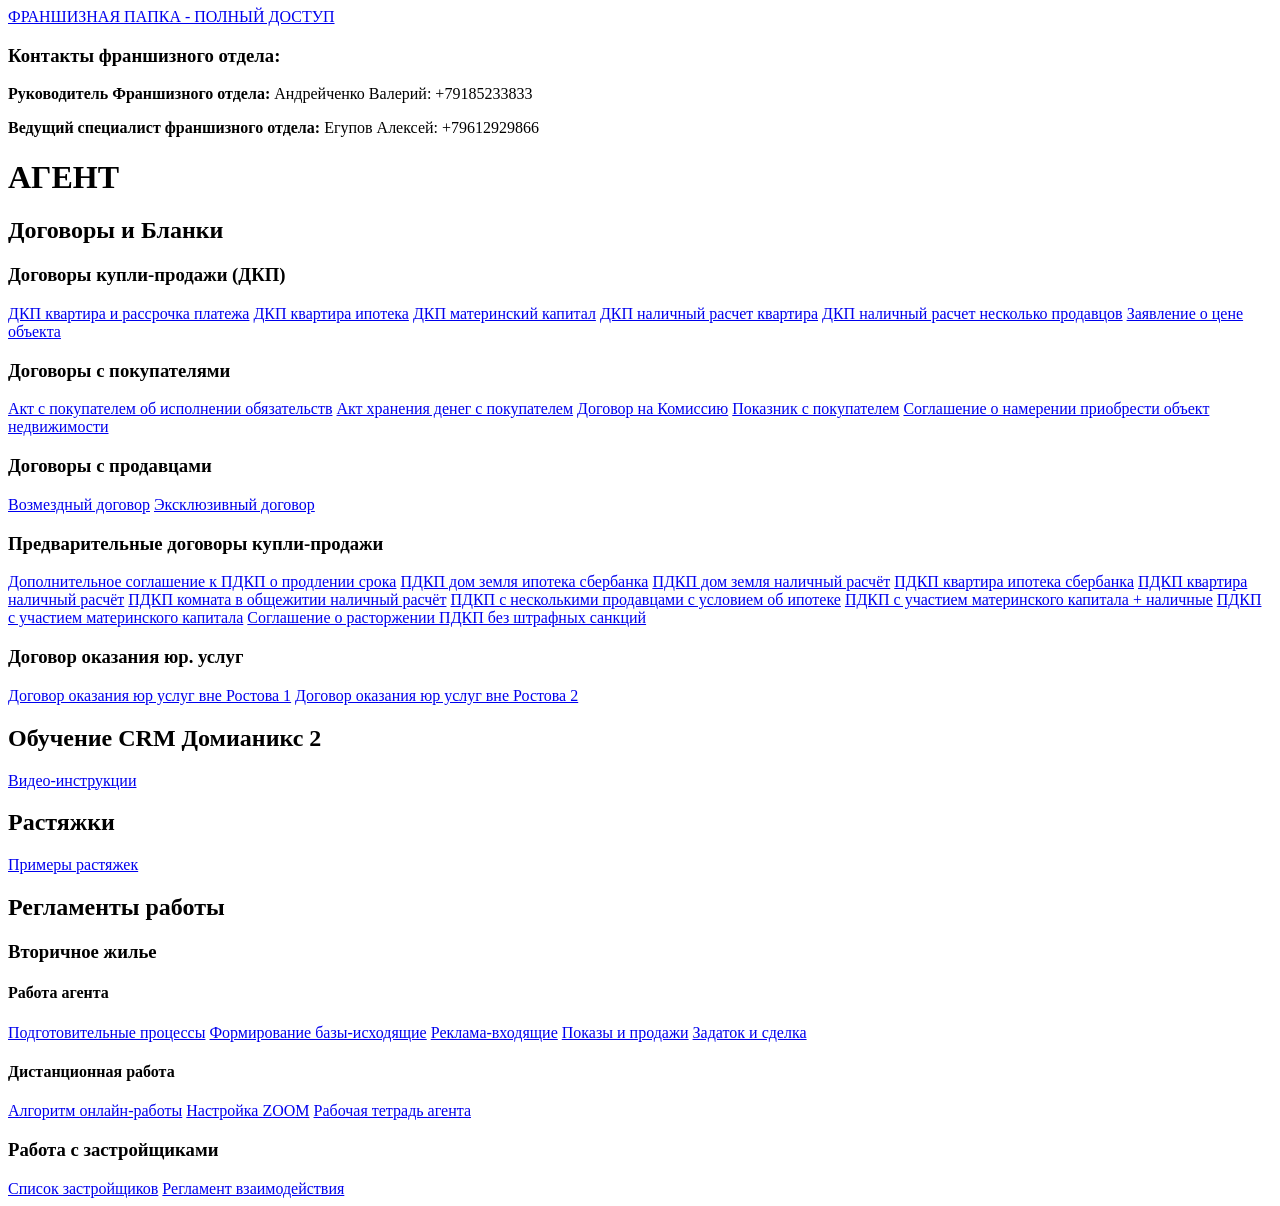
==== agents.html @ 1766d5ff "Add files via upload" ====
<!DOCTYPE html>
<html lang="ru">
<head>
    <meta charset="UTF-8">
    <meta name="viewport" content="width=device-width, initial-scale=1.0">
    <title>Агент | Домиан</title>
    <!-- Подключение Open Sans из Google Fonts -->
    <link href="https://fonts.googleapis.com/css2?family=Open+Sans:wght@300;400;500;600;700&display=swap" rel="stylesheet">
    <!-- Font Awesome для иконок -->
    <link rel="stylesheet" href="https://cdnjs.cloudflare.com/ajax/libs/font-awesome/6.4.0/css/all.min.css">
    <!-- Общие стили -->
    <link rel="stylesheet" href="styles.css">
</head>
<body>
    <!-- Контейнер для динамической загрузки шапки -->
    <div id="header-container"></div>

    <!-- Основной контент -->
    <main class="main-content">
        <div class="container">
            <!-- Баннер-ссылка -->
            <a href="franchise-folder.html" class="banner-link">
                ФРАНШИЗНАЯ ПАПКА - ПОЛНЫЙ ДОСТУП
            </a>
            
            <!-- Контакты франшизного отдела -->
            <div class="franchise-contacts">
                <h3>Контакты франшизного отдела:</h3>
                <p><strong>Руководитель Франшизного отдела:</strong> Андрейченко Валерий: +79185233833</p>
                <p><strong>Ведущий специалист франшизного отдела:</strong> Егупов Алексей: +79612929866</p>
            </div>

            <!-- Контент бизнес-процессов -->
            <div class="business-processes">
                <div class="page-container">
                    <header>
                        <h1>АГЕНТ</h1>
                    </header>
                    
                    <!-- 1 уровень: Договоры и Бланки -->
                    <div class="section">
                        <h2>Договоры и Бланки</h2>
                        
                        <div class="nested-section">
                            <h3>Договоры купли-продажи (ДКП)</h3>
                            <a href="https://disk.yandex.ru/d/TOHw0J-ac6ARMg/%D0%90%D0%B3%D0%B5%D0%BD%D1%82/%D0%94%D0%BE%D0%B3%D0%BE%D0%B2%D0%BE%D1%80%D1%8B%20%D0%B1%D0%BB%D0%B0%D0%BD%D0%BA%D0%B8/%D0%94%D0%BE%D0%B3%D0%BE%D0%B2%D0%BE%D1%80%D1%8B%20%D0%BA%D1%83%D0%BF%D0%BB%D0%B8%20%D0%BF%D1%80%D0%BE%D0%B4%D0%B0%D0%B6%D0%B8%20%D0%94%D0%9A%D0%9F" class="document-link">ДКП квартира и рассрочка платежа</a>
                            <a href="https://disk.yandex.ru/d/TOHw0J-ac6ARMg/%D0%90%D0%B3%D0%B5%D0%BD%D1%82/%D0%94%D0%BE%D0%B3%D0%BE%D0%B2%D0%BE%D1%80%D1%8B%20%D0%B1%D0%BB%D0%B0%D0%BD%D0%BA%D0%B8/%D0%94%D0%BE%D0%B3%D0%BE%D0%B2%D0%BE%D1%80%D1%8B%20%D0%BA%D1%83%D0%BF%D0%BB%D0%B8%20%D0%BF%D1%80%D0%BE%D0%B4%D0%B0%D0%B6%D0%B8%20%D0%94%D0%9A%D0%9F" class="document-link">ДКП квартира ипотека</a>
                            <a href="https://disk.yandex.ru/d/TOHw0J-ac6ARMg/%D0%90%D0%B3%D0%B5%D0%BD%D1%82/%D0%94%D0%BE%D0%B3%D0%BE%D0%B2%D0%BE%D1%80%D1%8B%20%D0%B1%D0%BB%D0%B0%D0%BD%D0%BA%D0%B8/%D0%94%D0%BE%D0%B3%D0%BE%D0%B2%D0%BE%D1%80%D1%8B%20%D0%BA%D1%83%D0%BF%D0%BB%D0%B8%20%D0%BF%D1%80%D0%BE%D0%B4%D0%B0%D0%B6%D0%B8%20%D0%94%D0%9A%D0%9F" class="document-link">ДКП материнский капитал</a>
                            <a href="https://disk.yandex.ru/d/TOHw0J-ac6ARMg/%D0%90%D0%B3%D0%B5%D0%BD%D1%82/%D0%94%D0%BE%D0%B3%D0%BE%D0%B2%D0%BE%D1%80%D1%8B%20%D0%B1%D0%BB%D0%B0%D0%BD%D0%BA%D0%B8/%D0%94%D0%BE%D0%B3%D0%BE%D0%B2%D0%BE%D1%80%D1%8B%20%D0%BA%D1%83%D0%BF%D0%BB%D0%B8%20%D0%BF%D1%80%D0%BE%D0%B4%D0%B0%D0%B6%D0%B8%20%D0%94%D0%9A%D0%9F" class="document-link">ДКП наличный расчет квартира</a>
                            <a href="https://disk.yandex.ru/d/TOHw0J-ac6ARMg/%D0%90%D0%B3%D0%B5%D0%BD%D1%82/%D0%94%D0%BE%D0%B3%D0%BE%D0%B2%D0%BE%D1%80%D1%8B%20%D0%B1%D0%BB%D0%B0%D0%BD%D0%BA%D0%B8/%D0%94%D0%BE%D0%B3%D0%BE%D0%B2%D0%BE%D1%80%D1%8B%20%D0%BA%D1%83%D0%BF%D0%BB%D0%B8%20%D0%BF%D1%80%D0%BE%D0%B4%D0%B0%D0%B6%D0%B8%20%D0%94%D0%9A%D0%9F" class="document-link">ДКП наличный расчет несколько продавцов</a>
                            <a href="https://disk.yandex.ru/d/TOHw0J-ac6ARMg/%D0%90%D0%B3%D0%B5%D0%BD%D1%82/%D0%94%D0%BE%D0%B3%D0%BE%D0%B2%D0%BE%D1%80%D1%8B%20%D0%B1%D0%BB%D0%B0%D0%BD%D0%BA%D0%B8/%D0%94%D0%BE%D0%B3%D0%BE%D0%B2%D0%BE%D1%80%D1%8B%20%D0%BA%D1%83%D0%BF%D0%BB%D0%B8%20%D0%BF%D1%80%D0%BE%D0%B4%D0%B0%D0%B6%D0%B8%20%D0%94%D0%9A%D0%9F" class="document-link">Заявление о цене объекта</a>
                        </div>

                        <!-- ДОГОВОРЫ С ПОКУПАТЕЛЯМИ -->
                        <div class="nested-section">
                            <h3>Договоры с покупателями</h3>
                            <a href="https://disk.yandex.ru/d/TOHw0J-ac6ARMg/%D0%90%D0%B3%D0%B5%D0%BD%D1%82/%D0%94%D0%BE%D0%B3%D0%BE%D0%B2%D0%BE%D1%80%D1%8B%20%D0%B1%D0%BB%D0%B0%D0%BD%D0%BA%D0%B8/%D0%94%D0%BE%D0%B3%D0%BE%D0%B2%D0%BE%D1%80%D1%8B%20%D1%81%20%D0%9F%D0%BE%D0%BA%D1%83%D0%BF%D0%B0%D1%82%D0%B5%D0%BB%D1%8F%D0%BC%D0%B8" class="document-link">Акт с покупателем об исполнении обязательств</a>
                            <a href="https://disk.yandex.ru/d/TOHw0J-ac6ARMg/%D0%90%D0%B3%D0%B5%D0%BD%D1%82/%D0%94%D0%BE%D0%B3%D0%BE%D0%B2%D0%BE%D1%80%D1%8B%20%D0%B1%D0%BB%D0%B0%D0%BD%D0%BA%D0%B8/%D0%94%D0%BE%D0%B3%D0%BE%D0%B2%D0%BE%D1%80%D1%8B%20%D1%81%20%D0%9F%D0%BE%D0%BA%D1%83%D0%BF%D0%B0%D1%82%D0%B5%D0%BB%D1%8F%D0%BC%D0%B8" class="document-link">Акт хранения денег с покупателем</a>
                            <a href="https://disk.yandex.ru/d/TOHw0J-ac6ARMg/%D0%90%D0%B3%D0%B5%D0%BD%D1%82/%D0%94%D0%BE%D0%B3%D0%BE%D0%B2%D0%BE%D1%80%D1%8B%20%D0%B1%D0%BB%D0%B0%D0%BD%D0%BA%D0%B8/%D0%94%D0%BE%D0%B3%D0%BE%D0%B2%D0%BE%D1%80%D1%8B%20%D1%81%20%D0%9F%D0%BE%D0%BA%D1%83%D0%BF%D0%B0%D1%82%D0%B5%D0%BB%D1%8F%D0%BC%D0%B8" class="document-link">Договор на Комиссию</a>
                            <a href="https://disk.yandex.ru/d/TOHw0J-ac6ARMg/%D0%90%D0%B3%D0%B5%D0%BD%D1%82/%D0%94%D0%BE%D0%B3%D0%BE%D0%B2%D0%BE%D1%80%D1%8B%20%D0%B1%D0%BB%D0%B0%D0%BD%D0%BA%D0%B8/%D0%94%D0%BE%D0%B3%D0%BE%D0%B2%D0%BE%D1%80%D1%8B%20%D1%81%20%D0%9F%D0%BE%D0%BA%D1%83%D0%BF%D0%B0%D1%82%D0%B5%D0%BB%D1%8F%D0%BC%D0%B8" class="document-link">Показник с покупателем</a>
                            <a href="https://disk.yandex.ru/d/TOHw0J-ac6ARMg/%D0%90%D0%B3%D0%B5%D0%BD%D1%82/%D0%94%D0%BE%D0%B3%D0%BE%D0%B2%D0%BE%D1%80%D1%8B%20%D0%B1%D0%BB%D0%B0%D0%BD%D0%BA%D0%B8/%D0%94%D0%BE%D0%B3%D0%BE%D0%B2%D0%BE%D1%80%D1%8B%20%D1%81%20%D0%9F%D0%BE%D0%BA%D1%83%D0%BF%D0%B0%D1%82%D0%B5%D0%BB%D1%8F%D0%BC%D0%B8" class="document-link">Соглашение о намерении приобрести объект недвижимости</a>
                        </div>

                        <!-- ДОГОВОРЫ С ПРОДАВЦАМИ -->
                        <div class="nested-section">
                            <h3>Договоры с продавцами</h3>
                            <a href="https://disk.yandex.ru/d/TOHw0J-ac6ARMg/%D0%90%D0%B3%D0%B5%D0%BD%D1%82/%D0%94%D0%BE%D0%B3%D0%BE%D0%B2%D0%BE%D1%80%D1%8B%20%D0%B1%D0%BB%D0%B0%D0%BD%D0%BA%D0%B8/%D0%94%D0%BE%D0%B3%D0%BE%D0%B2%D0%BE%D1%80%D1%8B%20%D1%81%20%D0%9F%D1%80%D0%BE%D0%B4%D0%B0%D0%B2%D1%86%D0%B0%D0%BC%D0%B8" class="document-link">Возмездный договор</a>
                            <a href="https://disk.yandex.ru/d/TOHw0J-ac6ARMg/%D0%90%D0%B3%D0%B5%D0%BD%D1%82/%D0%94%D0%BE%D0%B3%D0%BE%D0%B2%D0%BE%D1%80%D1%8B%20%D0%B1%D0%BB%D0%B0%D0%BD%D0%BA%D0%B8/%D0%94%D0%BE%D0%B3%D0%BE%D0%B2%D0%BE%D1%80%D1%8B%20%D1%81%20%D0%9F%D1%80%D0%BE%D0%B4%D0%B0%D0%B2%D1%86%D0%B0%D0%BC%D0%B8" class="document-link">Эксклюзивный договор</a>
                        </div>

                        <!-- ПРЕДВАРИТЕЛЬНЫЕ ДОГОВОРЫ -->
                        <div class="nested-section">
                            <h3>Предварительные договоры купли-продажи</h3>
                            <a href="https://disk.yandex.ru/d/TOHw0J-ac6ARMg/%D0%90%D0%B3%D0%B5%D0%BD%D1%82/%D0%94%D0%BE%D0%B3%D0%BE%D0%B2%D0%BE%D1%80%D1%8B%20%D0%B1%D0%BB%D0%B0%D0%BD%D0%BA%D0%B8/%D0%9F%D1%80%D0%B5%D0%B4%D0%B2%D0%B0%D1%80%D0%B8%D1%82%D0%B5%D0%BB%D1%8C%D0%BD%D1%8B%D0%B5%20%D0%B4%D0%BE%D0%B3%D0%BE%D0%B2%D0%BE%D1%80%D1%8B%20%D0%BA%D1%83%D0%BF%D0%BB%D0%B8%20%D0%BF%D1%80%D0%BE%D0%B4%D0%B0%D0%B6%D0%B8" class="document-link">Дополнительное соглашение к ПДКП о продлении срока</a>
                            <a href="https://disk.yandex.ru/d/TOHw0J-ac6ARMg/%D0%90%D0%B3%D0%B5%D0%BD%D1%82/%D0%94%D0%BE%D0%B3%D0%BE%D0%B2%D0%BE%D1%80%D1%8B%20%D0%B1%D0%BB%D0%B0%D0%BD%D0%BA%D0%B8/%D0%9F%D1%80%D0%B5%D0%B4%D0%B2%D0%B0%D1%80%D0%B8%D1%82%D0%B5%D0%BB%D1%8C%D0%BD%D1%8B%D0%B5%20%D0%B4%D0%BE%D0%B3%D0%BE%D0%B2%D0%BE%D1%80%D1%8B%20%D0%BA%D1%83%D0%BF%D0%BB%D0%B8%20%D0%BF%D1%80%D0%BE%D0%B4%D0%B0%D0%B6%D0%B8" class="document-link">ПДКП дом земля ипотека сбербанка</a>
                            <a href="https://disk.yandex.ru/d/TOHw0J-ac6ARMg/%D0%90%D0%B3%D0%B5%D0%BD%D1%82/%D0%94%D0%BE%D0%B3%D0%BE%D0%B2%D0%BE%D1%80%D1%8B%20%D0%B1%D0%BB%D0%B0%D0%BD%D0%BA%D0%B8/%D0%9F%D1%80%D0%B5%D0%B4%D0%B2%D0%B0%D1%80%D0%B8%D1%82%D0%B5%D0%BB%D1%8C%D0%BD%D1%8B%D0%B5%20%D0%B4%D0%BE%D0%B3%D0%BE%D0%B2%D0%BE%D1%80%D1%8B%20%D0%BA%D1%83%D0%BF%D0%BB%D0%B8%20%D0%BF%D1%80%D0%BE%D0%B4%D0%B0%D0%B6%D0%B8" class="document-link">ПДКП дом земля наличный расчёт</a>
                            <a href="https://disk.yandex.ru/d/TOHw0J-ac6ARMg/%D0%90%D0%B3%D0%B5%D0%BD%D1%82/%D0%94%D0%BE%D0%B3%D0%BE%D0%B2%D0%BE%D1%80%D1%8B%20%D0%B1%D0%BB%D0%B0%D0%BD%D0%BA%D0%B8/%D0%9F%D1%80%D0%B5%D0%B4%D0%B2%D0%B0%D1%80%D0%B8%D1%82%D0%B5%D0%BB%D1%8C%D0%BD%D1%8B%D0%B5%20%D0%B4%D0%BE%D0%B3%D0%BE%D0%B2%D0%BE%D1%80%D1%8B%20%D0%BA%D1%83%D0%BF%D0%BB%D0%B8%20%D0%BF%D1%80%D0%BE%D0%B4%D0%B0%D0%B6%D0%B8" class="document-link">ПДКП квартира ипотека сбербанка</a>
                            <a href="https://disk.yandex.ru/d/TOHw0J-ac6ARMg/%D0%90%D0%B3%D0%B5%D0%BD%D1%82/%D0%94%D0%BE%D0%B3%D0%BE%D0%B2%D0%BE%D1%80%D1%8B%20%D0%B1%D0%BB%D0%B0%D0%BD%D0%BA%D0%B8/%D0%9F%D1%80%D0%B5%D0%B4%D0%B2%D0%B0%D1%80%D0%B8%D1%82%D0%B5%D0%BB%D1%8C%D0%BD%D1%8B%D0%B5%20%D0%B4%D0%BE%D0%B3%D0%BE%D0%B2%D0%BE%D1%80%D1%8B%20%D0%BA%D1%83%D0%BF%D0%BB%D0%B8%20%D0%BF%D1%80%D0%BE%D0%B4%D0%B0%D0%B6%D0%B8" class="document-link">ПДКП квартира наличный расчёт</a>
                            <a href="https://disk.yandex.ru/d/TOHw0J-ac6ARMg/%D0%90%D0%B3%D0%B5%D0%BD%D1%82/%D0%94%D0%BE%D0%B3%D0%BE%D0%B2%D0%BE%D1%80%D1%8B%20%D0%B1%D0%BB%D0%B0%D0%BD%D0%BA%D0%B8/%D0%9F%D1%80%D0%B5%D0%B4%D0%B2%D0%B0%D1%80%D0%B8%D1%82%D0%B5%D0%BB%D1%8C%D0%BD%D1%8B%D0%B5%20%D0%B4%D0%BE%D0%B3%D0%BE%D0%B2%D0%BE%D1%80%D1%8B%20%D0%BA%D1%83%D0%BF%D0%BB%D0%B8%20%D0%BF%D1%80%D0%BE%D0%B4%D0%B0%D0%B6%D0%B8" class="document-link">ПДКП комната в общежитии наличный расчёт</a>
                            <a href="https://disk.yandex.ru/d/TOHw0J-ac6ARMg/%D0%90%D0%B3%D0%B5%D0%BD%D1%82/%D0%94%D0%BE%D0%B3%D0%BE%D0%B2%D0%BE%D1%80%D1%8B%20%D0%B1%D0%BB%D0%B0%D0%BD%D0%BA%D0%B8/%D0%9F%D1%80%D0%B5%D0%B4%D0%B2%D0%B0%D1%80%D0%B8%D1%82%D0%B5%D0%BB%D1%8C%D0%BD%D1%8B%D0%B5%20%D0%B4%D0%BE%D0%B3%D0%BE%D0%B2%D0%BE%D1%80%D1%8B%20%D0%BA%D1%83%D0%BF%D0%BB%D0%B8%20%D0%BF%D1%80%D0%BE%D0%B4%D0%B0%D0%B6%D0%B8" class="document-link">ПДКП с несколькими продавцами с условием об ипотеке</a>
                            <a href="https://disk.yandex.ru/d/TOHw0J-ac6ARMg/%D0%90%D0%B3%D0%B5%D0%BD%D1%82/%D0%94%D0%BE%D0%B3%D0%BE%D0%B2%D0%BE%D1%80%D1%8B%20%D0%B1%D0%BB%D0%B0%D0%BD%D0%BA%D0%B8/%D0%9F%D1%80%D0%B5%D0%B4%D0%B2%D0%B0%D1%80%D0%B8%D1%82%D0%B5%D0%BB%D1%8C%D0%BD%D1%8B%D0%B5%20%D0%B4%D0%BE%D0%B3%D0%BE%D0%B2%D0%BE%D1%80%D1%8B%20%D0%BA%D1%83%D0%BF%D0%BB%D0%B8%20%D0%BF%D1%80%D0%BE%D0%B4%D0%B0%D0%B6%D0%B8" class="document-link">ПДКП с участием материнского капитала + наличные</a>
                            <a href="https://disk.yandex.ru/d/TOHw0J-ac6ARMg/%D0%90%D0%B3%D0%B5%D0%BD%D1%82/%D0%94%D0%BE%D0%B3%D0%BE%D0%B2%D0%BE%D1%80%D1%8B%20%D0%B1%D0%BB%D0%B0%D0%BD%D0%BA%D0%B8/%D0%9F%D1%80%D0%B5%D0%B4%D0%B2%D0%B0%D1%80%D0%B8%D1%82%D0%B5%D0%BB%D1%8C%D0%BD%D1%8B%D0%B5%20%D0%B4%D0%BE%D0%B3%D0%BE%D0%B2%D0%BE%D1%80%D1%8B%20%D0%BA%D1%83%D0%BF%D0%BB%D0%B8%20%D0%BF%D1%80%D0%BE%D0%B4%D0%B0%D0%B6%D0%B8" class="document-link">ПДКП с участием материнского капитала</a>
                            <a href="https://disk.yandex.ru/d/TOHw0J-ac6ARMg/%D0%90%D0%B3%D0%B5%D0%BD%D1%82/%D0%94%D0%BE%D0%B3%D0%BE%D0%B2%D0%BE%D1%80%D1%8B%20%D0%B1%D0%BB%D0%B0%D0%BD%D0%BA%D0%B8/%D0%9F%D1%80%D0%B5%D0%B4%D0%B2%D0%B0%D1%80%D0%B8%D1%82%D0%B5%D0%BB%D1%8C%D0%BD%D1%8B%D0%B5%20%D0%B4%D0%BE%D0%B3%D0%BE%D0%B2%D0%BE%D1%80%D1%8B%20%D0%BA%D1%83%D0%BF%D0%BB%D0%B8%20%D0%BF%D1%80%D0%BE%D0%B4%D0%B0%D0%B6%D0%B8" class="document-link">Соглашение о расторжении ПДКП без штрафных санкций</a>
                        </div>

                        <div class="nested-section">
                            <h3>Договор оказания юр. услуг</h3>
                            <a href="https://disk.yandex.ru/d/TOHw0J-ac6ARMg/%D0%90%D0%B3%D0%B5%D0%BD%D1%82/%D0%94%D0%BE%D0%B3%D0%BE%D0%B2%D0%BE%D1%80%D1%8B%20%D0%B1%D0%BB%D0%B0%D0%BD%D0%BA%D0%B8" class="document-link">Договор оказания юр услуг вне Ростова 1</a>
                            <a href="https://disk.yandex.ru/d/TOHw0J-ac6ARMg/%D0%90%D0%B3%D0%B5%D0%BD%D1%82/%D0%94%D0%BE%D0%B3%D0%BE%D0%B2%D0%BE%D1%80%D1%8B%20%D0%B1%D0%BB%D0%B0%D0%BD%D0%BA%D0%B8" class="document-link">Договор оказания юр услуг вне Ростова 2</a>
                        </div>
                    </div>

                    <!-- 2 уровень: Обучающие материалы -->
                    <div class="section">
                        <h2>Обучение CRM Домианикс 2</h2>
                        <a href="https://disk.yandex.ru/d/TOHw0J-ac6ARMg/%D0%90%D0%B3%D0%B5%D0%BD%D1%82/%D0%9E%D0%B1%D1%83%D1%87%D0%B0%D1%8E%D1%89%D0%B8%D0%B5%20%D0%BC%D0%B0%D1%82%D0%B5%D1%80%D0%B8%D0%B0%D0%BB%D1%8B%20%D0%BF%D0%BE%20%D1%80%D0%B0%D0%B1%D0%BE%D1%82%D0%B5%20%D1%81%20CRM%20%D0%94%D0%BE%D0%BC%D0%B8%D0%B0%D0%BD%D0%B8%D0%BA%D1%81%202" class="document-link">Видео-инструкции</a>
                    </div>

                    <!-- 3 уровень: Растяжки -->
                    <div class="section">
                        <h2>Растяжки</h2>
                        <a href="https://disk.yandex.ru/d/TOHw0J-ac6ARMg/%D0%90%D0%B3%D0%B5%D0%BD%D1%82/%D1%80%D0%B0%D1%81%D1%82%D1%8F%D0%B6%D0%BA%D0%B8" class="document-link">Примеры растяжек</a>
                    </div>

                    <!-- 4 уровень: Регламенты работы -->
                    <div class="section">
                        <h2>Регламенты работы</h2>
                        
                        <div class="nested-section">
                            <h3>Вторичное жилье</h3>
                            
                            <div class="nested-section">
                                <h4>Работа агента</h4>
                                <a href="https://disk.yandex.ru/d/TOHw0J-ac6ARMg/%D0%90%D0%B3%D0%B5%D0%BD%D1%82/%D1%80%D0%B5%D0%B3%D0%BB%D0%B0%D0%BC%D0%B5%D0%BD%D1%82%D1%8B%20%D1%80%D0%B0%D0%B1%D0%BE%D1%82%D1%8B/%D0%B2%D1%82%D0%BE%D1%80%D0%B8%D1%87%D0%BD%D0%BE%D0%B5%20%D0%B6%D0%B8%D0%BB%D1%8C%D0%B5" class="document-link">Подготовительные процессы</a>
                                <a href="https://disk.yandex.ru/d/TOHw0J-ac6ARMg/%D0%90%D0%B3%D0%B5%D0%BD%D1%82/%D1%80%D0%B5%D0%B3%D0%BB%D0%B0%D0%BC%D0%B5%D0%BD%D1%82%D1%8B%20%D1%80%D0%B0%D0%B1%D0%BE%D1%82%D1%8B/%D0%B2%D1%82%D0%BE%D1%80%D0%B8%D1%87%D0%BD%D0%BE%D0%B5%20%D0%B6%D0%B8%D0%BB%D1%8C%D0%B5" class="document-link">Формирование базы-исходящие</a>
                                <a href="https://disk.yandex.ru/d/TOHw0J-ac6ARMg/%D0%90%D0%B3%D0%B5%D0%BD%D1%82/%D1%80%D0%B5%D0%B3%D0%BB%D0%B0%D0%BC%D0%B5%D0%BD%D1%82%D1%8B%20%D1%80%D0%B0%D0%B1%D0%BE%D1%82%D1%8B/%D0%B2%D1%82%D0%BE%D1%80%D0%B8%D1%87%D0%BD%D0%BE%D0%B5%20%D0%B6%D0%B8%D0%BB%D1%8C%D0%B5" class="document-link">Реклама-входящие</a>
                                <a href="https://disk.yandex.ru/d/TOHw0J-ac6ARMg/%D0%90%D0%B3%D0%B5%D0%BD%D1%82/%D1%80%D0%B5%D0%B3%D0%BB%D0%B0%D0%BC%D0%B5%D0%BD%D1%82%D1%8B%20%D1%80%D0%B0%D0%B1%D0%BE%D1%82%D1%8B/%D0%B2%D1%82%D0%BE%D1%80%D0%B8%D1%87%D0%BD%D0%BE%D0%B5%20%D0%B6%D0%B8%D0%BB%D1%8C%D0%B5" class="document-link">Показы и продажи</a>
                                <a href="https://disk.yandex.ru/d/TOHw0J-ac6ARMg/%D0%90%D0%B3%D0%B5%D0%BD%D1%82/%D1%80%D0%B5%D0%B3%D0%BB%D0%B0%D0%BC%D0%B5%D0%BD%D1%82%D1%8B%20%D1%80%D0%B0%D0%B1%D0%BE%D1%82%D1%8B/%D0%B2%D1%82%D0%BE%D1%80%D0%B8%D1%87%D0%BD%D0%BE%D0%B5%20%D0%B6%D0%B8%D0%BB%D1%8C%D0%B5" class="document-link">Задаток и сделка</a>
                            </div>

                            <div class="nested-section">
                                <h4>Дистанционная работа</h4>
                                <a href="https://disk.yandex.ru/d/TOHw0J-ac6ARMg/%D0%90%D0%B3%D0%B5%D0%BD%D1%82/%D1%80%D0%B5%D0%B3%D0%BB%D0%B0%D0%BC%D0%B5%D0%BD%D1%82%D1%8B%20%D1%80%D0%B0%D0%B1%D0%BE%D1%82%D1%8B/%D0%B2%D1%82%D0%BE%D1%80%D0%B8%D1%87%D0%BD%D0%BE%D0%B5%20%D0%B6%D0%B8%D0%BB%D1%8C%D0%B5" class="document-link">Алгоритм онлайн-работы</a>
                                <a href="https://disk.yandex.ru/d/TOHw0J-ac6ARMg/%D0%90%D0%B3%D0%B5%D0%BD%D1%82/%D1%80%D0%B5%D0%B3%D0%BB%D0%B0%D0%BC%D0%B5%D0%BD%D1%82%D1%8B%20%D1%80%D0%B0%D0%B1%D0%BE%D1%82%D1%8B/%D0%B2%D1%82%D0%BE%D1%80%D0%B8%D1%87%D0%BD%D0%BE%D0%B5%20%D0%B6%D0%B8%D0%BB%D1%8C%D0%B5" class="document-link">Настройка ZOOM</a>
                                <a href="https://disk.yandex.ru/d/TOHw0J-ac6ARMg/%D0%90%D0%B3%D0%B5%D0%BD%D1%82/%D1%80%D0%B5%D0%B3%D0%BB%D0%B0%D0%BC%D0%B5%D0%BD%D1%82%D1%8B%20%D1%80%D0%B0%D0%B1%D0%BE%D1%82%D1%8B/%D0%B2%D1%82%D0%BE%D1%80%D0%B8%D1%87%D0%BD%D0%BE%D0%B5%20%D0%B6%D0%B8%D0%BB%D1%8C%D0%B5" class="document-link">Рабочая тетрадь агента</a>
                            </div>
                        </div>

                        <div class="nested-section">
                            <h3>Работа с застройщиками</h3>
                            <a href="https://disk.yandex.ru/d/TOHw0J-ac6ARMg/%D0%90%D0%B3%D0%B5%D0%BD%D1%82/%D1%80%D0%B5%D0%B3%D0%BB%D0%B0%D0%BC%D0%B5%D0%BD%D1%82%D1%8B%20%D1%80%D0%B0%D0%B1%D0%BE%D1%82%D1%8B/%D1%80%D0%B0%D0%B1%D0%BE%D1%82%D0%B0%20%D1%81%20%D0%B7%D0%B0%D1%81%D1%82%D1%80%D0%BE%D0%B9%D1%89%D0%B8%D0%BA%D0%B0%D0%BC%D0%B8%20(%D0%9D%D0%BE%D0%B2%D0%BE%D1%81%D1%82%D1%80%D0%BE%D0%B9%D0%BA%D0%B8)" class="document-link">Список застройщиков</a>
                            <a href="https://disk.yandex.ru/d/TOHw0J-ac6ARMg/%D0%90%D0%B3%D0%B5%D0%BD%D1%82/%D1%80%D0%B5%D0%B3%D0%BB%D0%B0%D0%BC%D0%B5%D0%BD%D1%82%D1%8B%20%D1%80%D0%B0%D0%B1%D0%BE%D1%82%D1%8B/%D1%80%D0%B0%D0%B1%D0%BE%D1%82%D0%B0%20%D1%81%20%D0%B7%D0%B0%D1%81%D1%82%D1%80%D0%BE%D0%B9%D1%89%D0%B8%D0%BA%D0%B0%D0%BC%D0%B8%20(%D0%9D%D0%BE%D0%B2%D0%BE%D1%81%D1%82%D1%80%D0%BE%D0%B9%D0%BA%D0%B8)" class="document-link">Регламент взаимодействия</a>
                        </div>
                    </div>
                </div>
            </div>
        </div>
    </main>

    <!-- Контейнер для динамической загрузки подвала -->
    <div id="footer-container"></div>

    <script src="script.js"></script>
</body>
</html>
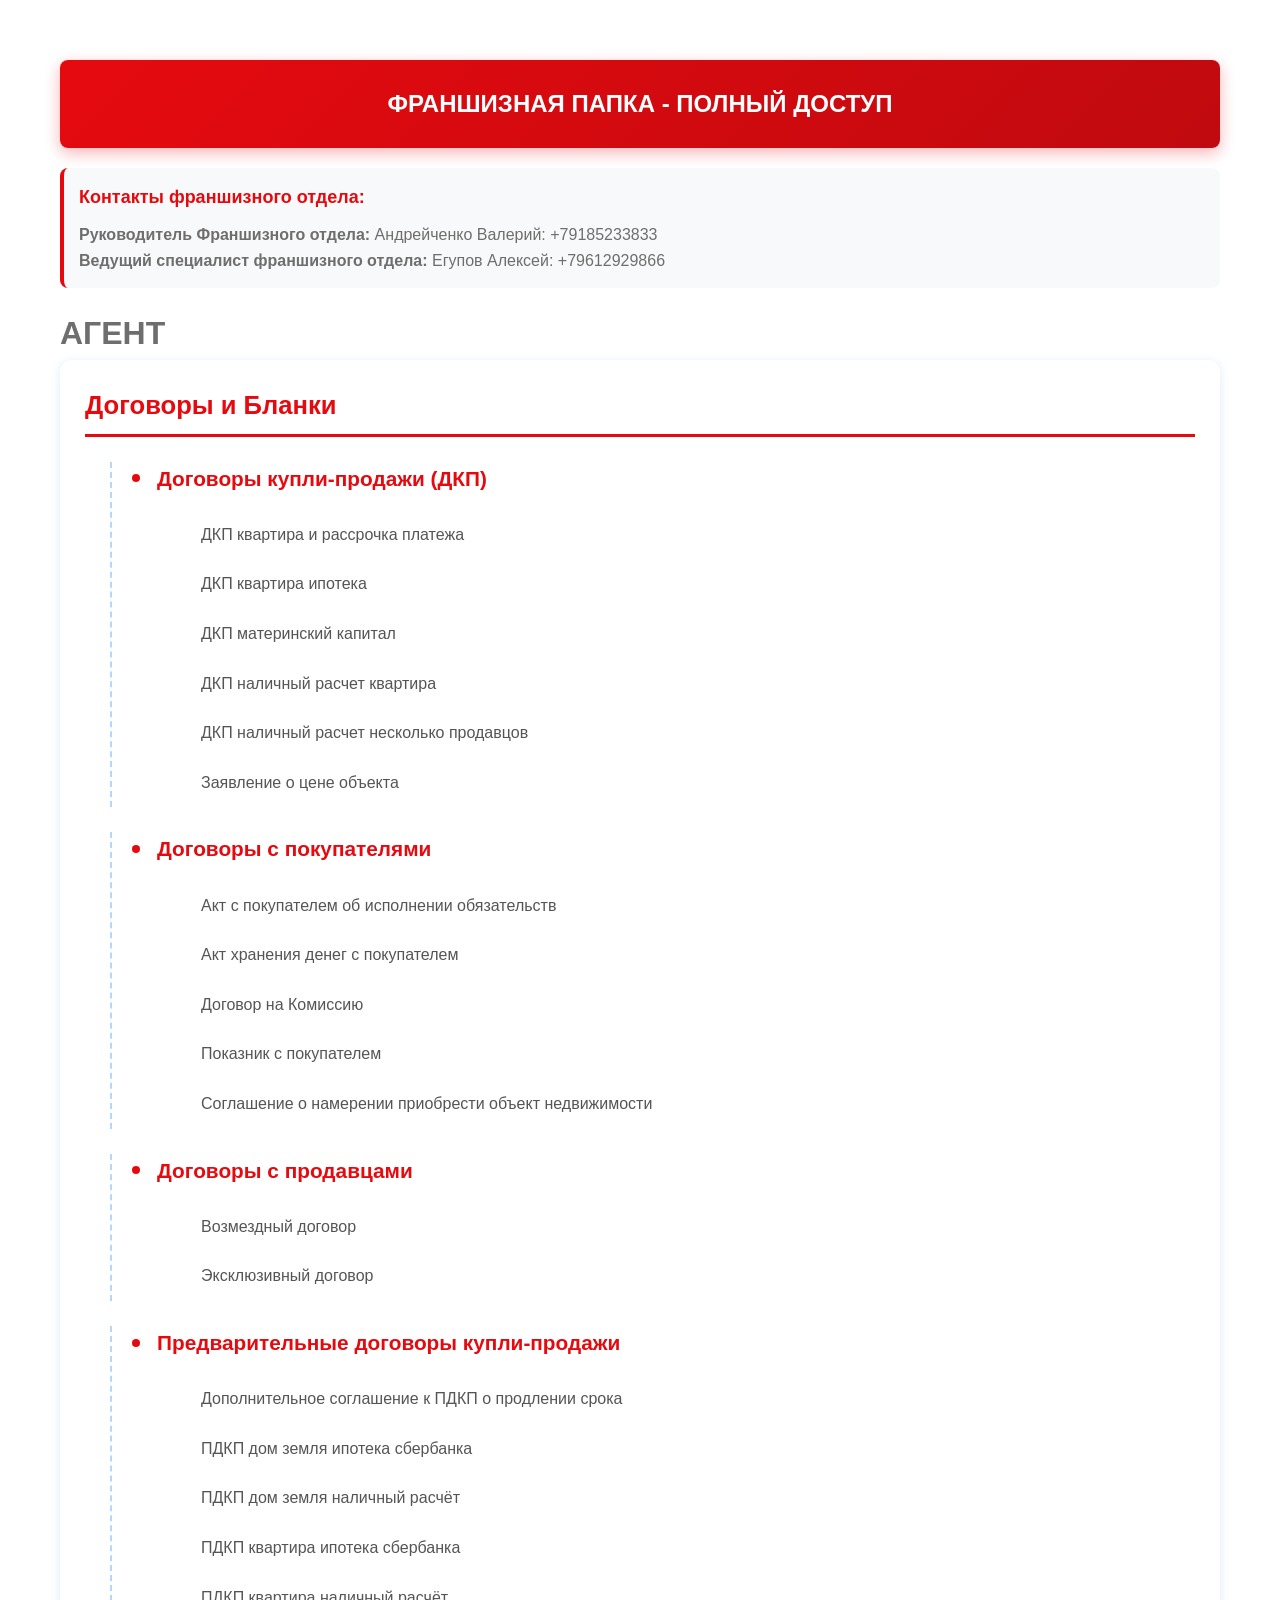
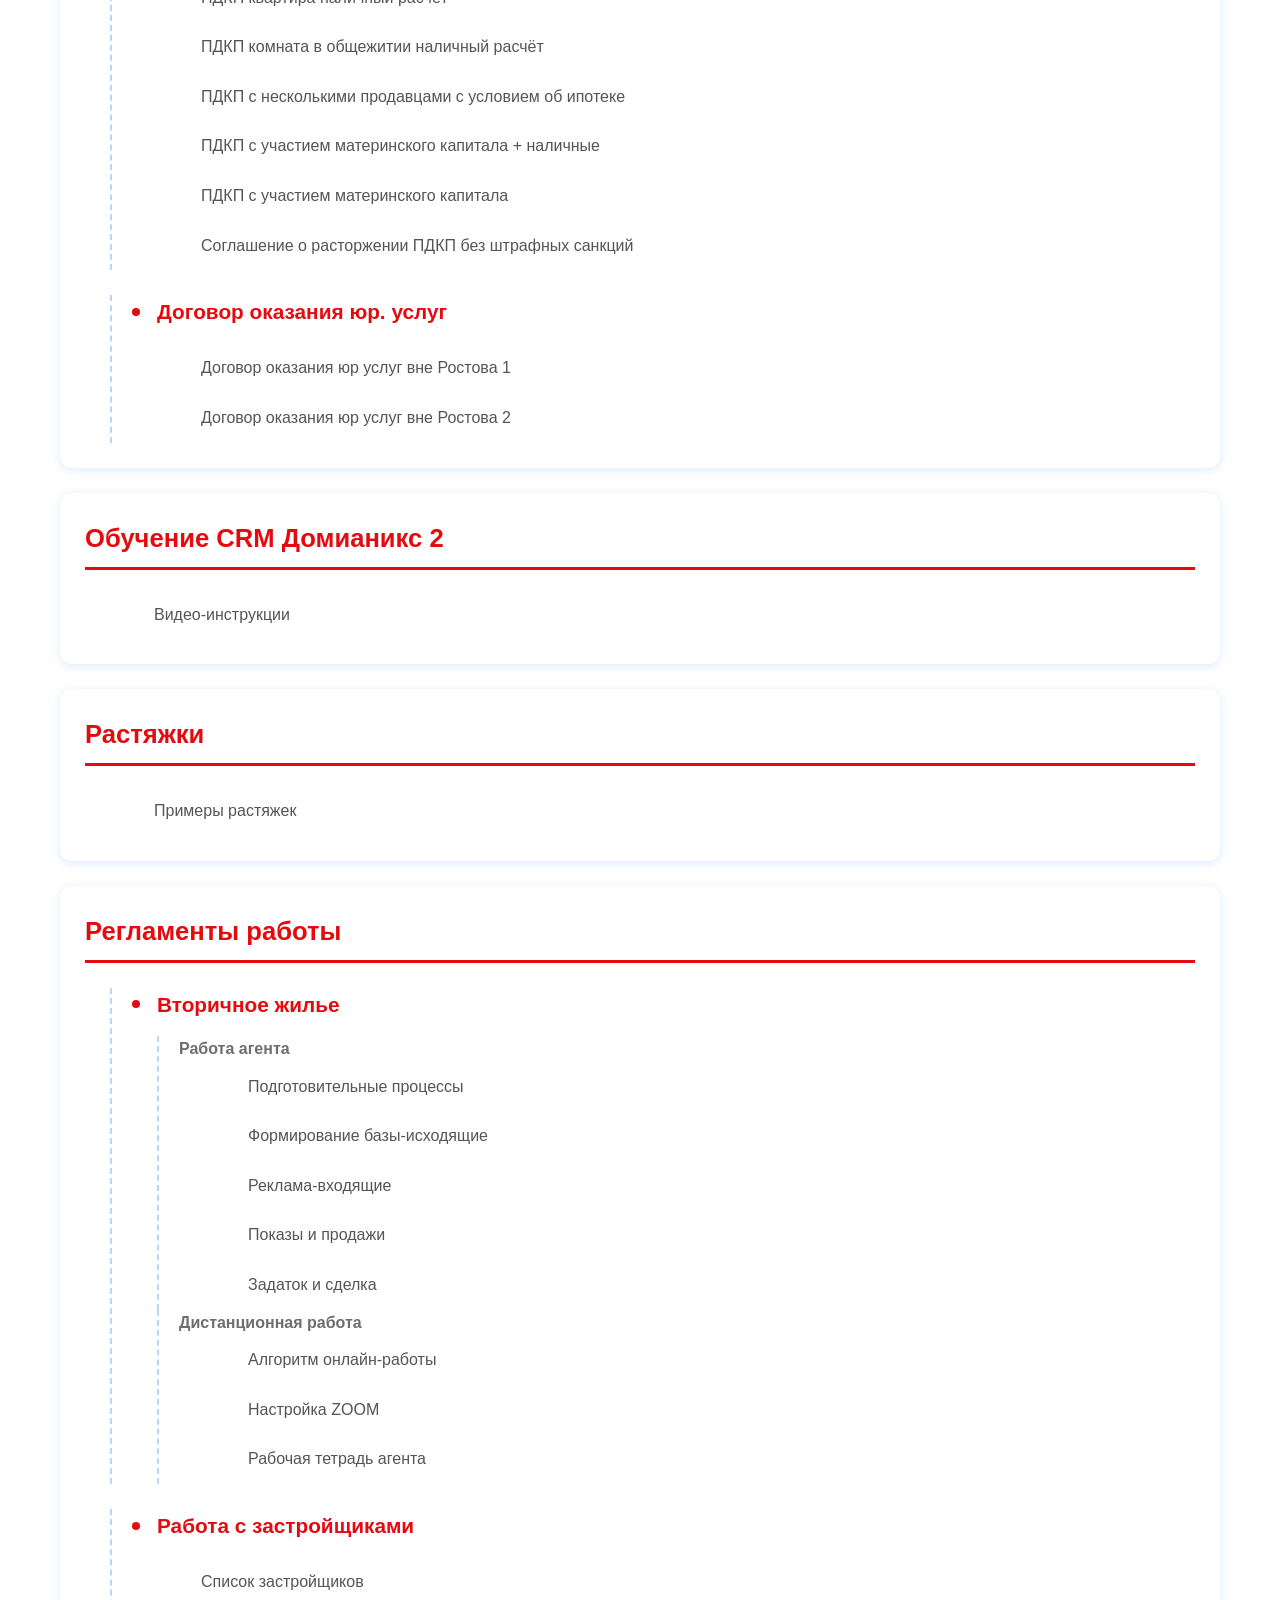
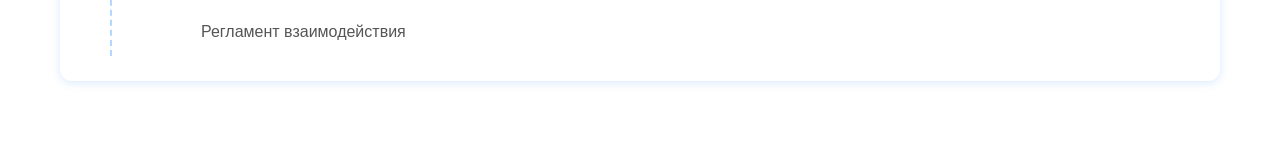
==== commit 8e84fc05: "Update agents.html" ====
--- a/agents.html
+++ b/agents.html
@@ -12,6 +12,14 @@
     <link rel="stylesheet" href="styles.css">
 </head>
 <body>
+    <!-- ДОБАВЬТЕ ЭТОТ БЛОК ЗАЩИТЫ ДОСТУПА -->
+    <div id="protectionOverlay" style="display: none; position: fixed; top: 0; left: 0; width: 100%; height: 100%; background: rgba(0,0,0,0.8); z-index: 9999; justify-content: center; align-items: center; color: white;">
+        <div style="background: white; padding: 30px; border-radius: 10px; text-align: center; color: black;">
+            <h3>Требуется авторизация</h3>
+            <input type="password" id="passwordInput" placeholder="Введите пароль доступа" style="padding: 10px; margin: 10px 0; width: 250px;">
+            <button id="submitPassword" style="padding: 10px 20px;">Войти</button>
+        </div>
+    </div>
     <!-- Контейнер для динамической загрузки шапки -->
     <div id="header-container"></div>
 
@@ -142,4 +150,4 @@
 
     <script src="script.js"></script>
 </body>
-</html>+</html>
--- a/styles.css
+++ b/styles.css
@@ -0,0 +1,1354 @@
+/* :root переменные для цветов - общие для всего сайта */
+:root {
+    /* Основные цвета */
+    --primary-color: rgb(230, 10, 15);
+    --primary-dark: #c00a0f;
+    --secondary-color: rgb(240, 130, 100);
+    /* Оттенки серого */
+    --gray-90: rgb(110, 110, 110);
+    --gray-80: rgb(158, 158, 158);
+    --gray-60: rgb(200, 200, 200);
+    --gray-40: rgb(218, 218, 218);
+    --gray-20: rgb(236, 236, 236);
+    /* Прозрачные черные */
+    --black-70: rgba(0, 0, 0, 0.7);
+    --black-50: rgba(0, 0, 0, 0.5);
+    --black-30: rgba(0, 0, 0, 0.3);
+    --black-20: rgba(0, 0, 0, 0.2);
+    --black-10: rgba(0, 0, 0, 0.1);
+    /* Общие переменные */
+    --container-width: 1200px;
+    --border-radius: 8px;
+    --shadow: 0 4px 12px rgba(0, 0, 0, 0.1);
+    --transition: all 0.3s ease;
+}
+
+/* Сброс стилей */
+* {
+    margin: 0;
+    padding: 0;
+    box-sizing: border-box;
+}
+
+/* Общие стили */
+body {
+    font-family: 'Open Sans', Arial, sans-serif;
+    color: var(--gray-90);
+    background-color: white;
+    line-height: 1.6;
+    overflow-x: hidden;
+}
+
+.container {
+    max-width: var(--container-width);
+    margin: 0 auto;
+    padding: 0 20px;
+}
+
+img {
+    max-width: 100%;
+}
+
+/* Шапка сайта */
+.header {
+    background-color: white;
+    border-bottom: 1px solid var(--gray-40);
+    padding: 15px 0;
+    position: relative;
+    box-shadow: var(--shadow);
+    z-index: 1000;
+}
+
+.header::before {
+    content: '';
+    position: absolute;
+    top: 0;
+    left: 0;
+    width: 100%;
+    height: 3px;
+    background: var(--primary-color);
+}
+
+/* Верхняя строка с логотипом и цитатами */
+.top-row {
+    display: flex;
+    justify-content: space-between;
+    align-items: center;
+    margin-bottom: 15px;
+}
+
+.logo-section {
+    display: flex;
+    flex-direction: column;
+    align-items: flex-start;
+}
+
+.logo-img {
+    max-height: 60px;
+    width: auto;
+}
+
+.logo-subtitle {
+    font-size: 14px;
+    font-weight: 600;
+    color: var(--gray-80);
+    margin-top: 5px;
+}
+
+.contacts {
+    text-align: right;
+}
+
+/* Стили для строки с цитатами */
+.quotes-bar {
+    background: linear-gradient(135deg, var(--primary-color), var(--primary-dark));
+    color: white;
+    padding: 10px 20px;
+    border-radius: var(--border-radius);
+    box-shadow: 0 2px 8px rgba(230, 10, 15, 0.3);
+    text-align: center;
+    max-width: 600px;
+    flex-grow: 1;
+    margin: 0 20px;
+}
+
+.quote-text {
+    font-size: 16px;
+    font-weight: 600;
+    font-style: italic;
+    opacity: 0;
+    transition: opacity 0.3s ease, transform 0.3s ease;
+}
+
+/* Баннер */
+.header-banner {
+    text-align: center;
+    margin-bottom: 15px;
+}
+
+.banner-image {
+    max-width: 1200px;
+    width: 100%;
+    height: auto;
+    border-radius: 8px;
+    box-shadow: 0 2px 8px rgba(0, 0, 0, 0.1);
+}
+
+/* Контакты */
+.phone {
+    font-size: 22px;
+    font-weight: 700;
+    color: var(--primary-color);
+    text-decoration: none;
+    display: block;
+    margin-bottom: 5px;
+    transition: var(--transition);
+}
+
+.phone:hover {
+    color: var(--primary-dark);
+}
+
+.email {
+    font-size: 14px;
+    color: var(--gray-80);
+    text-decoration: none;
+    transition: var(--transition);
+}
+
+.email:hover {
+    color: var(--primary-color);
+}
+
+/* Кнопки */
+.btn {
+    display: inline-block;
+    padding: 10px 20px;
+    background: var(--primary-color);
+    color: white;
+    text-decoration: none;
+    border-radius: 25px;
+    font-size: 14px;
+    font-weight: 600;
+    transition: var(--transition);
+    border: none;
+    cursor: pointer;
+    text-align: center;
+}
+
+.btn:hover {
+    background: var(--primary-dark);
+    transform: translateY(-2px);
+    box-shadow: 0 4px 8px rgba(230, 10, 15, 0.3);
+}
+
+.btn.secondary {
+    background: #0088cc;
+}
+
+.btn.secondary:hover {
+    background: #0077b3;
+    box-shadow: 0 4px 8px rgba(0, 136, 204, 0.3);
+}
+
+.btn-large {
+    padding: 15px 30px;
+    font-size: 16px;
+}
+
+.social-links {
+    display: flex;
+    gap: 10px;
+    margin-left: 20px;
+}
+
+/* Навигация */
+.nav-container {
+    border-top: 1px solid var(--gray-40);
+    padding-top: 15px;
+}
+
+.main-nav {
+    display: flex;
+    gap: 30px;
+    flex-wrap: wrap;
+    justify-content: center;
+}
+
+.nav-item {
+    position: relative;
+    padding: 8px 0;
+    font-size: 16px;
+    font-weight: 600;
+    color: var(--gray-90);
+    transition: var(--transition);
+    text-decoration: none;
+    cursor: pointer;
+}
+
+.nav-item:hover, .nav-item.active {
+    color: var(--primary-color);
+}
+
+.nav-item.active::after {
+    content: '';
+    position: absolute;
+    bottom: -2px;
+    left: 0;
+    width: 100%;
+    height: 2px;
+    background: var(--primary-color);
+}
+
+.has-submenu::after {
+    content: '▼';
+    font-size: 10px;
+    margin-left: 5px;
+    color: var(--gray-80);
+}
+
+.submenu {
+    display: none;
+    position: absolute;
+    top: 100%;
+    left: 0;
+    background: white;
+    min-width: 260px;
+    box-shadow: 0 5px 20px var(--black-20);
+    border-radius: var(--border-radius);
+    z-index: 1000;
+    border: 1px solid var(--gray-40);
+    padding: 10px 0;
+    margin-top: 5px;
+}
+
+.submenu.active {
+    display: block;
+}
+
+.has-submenu:hover .submenu {
+    display: block;
+}
+
+.submenu-item {
+    display: block;
+    padding: 12px 20px;
+    color: var(--gray-90);
+    border-bottom: 1px solid var(--gray-40);
+    transition: var(--transition);
+    font-size: 14px;
+    font-weight: 500;
+    text-decoration: none;
+}
+
+.submenu-item:hover {
+    background: var(--gray-20);
+    color: var(--primary-color);
+    padding-left: 25px;
+}
+
+.submenu-item:last-child {
+    border-bottom: none;
+}
+
+/* Баннер-ссылка */
+.banner-link {
+    display: block;
+    width: 100%;
+    background: linear-gradient(135deg, var(--primary-color), var(--primary-dark));
+    color: white;
+    text-align: center;
+    padding: 25px 0;
+    margin: 20px 0;
+    border-radius: var(--border-radius);
+    text-decoration: none;
+    font-size: 24px;
+    font-weight: 700;
+    box-shadow: 0 5px 15px rgba(230, 10, 15, 0.3);
+    transition: var(--transition);
+}
+
+.banner-link:hover {
+    transform: translateY(-3px);
+    box-shadow: 0 8px 20px rgba(230, 10, 15, 0.4);
+}
+
+/* Информация о франшизном отделе */
+.franchise-contacts {
+    background: #f8f9fa;
+    padding: 15px;
+    border-radius: var(--border-radius);
+    margin: 20px 0;
+    border-left: 4px solid var(--primary-color);
+}
+
+.franchise-contacts h3 {
+    color: var(--primary-color);
+    margin-bottom: 10px;
+    font-size: 18px;
+}
+
+/* Основной контент */
+.main-content {
+    padding: 40px 0;
+}
+
+/* Приветственный баннер */
+.welcome-banner {
+    background: linear-gradient(135deg, var(--primary-color) 0%, #c00a0f 100%);
+    color: white;
+    padding: 60px 30px;
+    text-align: center;
+    border-radius: var(--border-radius);
+    margin-bottom: 40px;
+    box-shadow: 0 10px 30px rgba(230, 10, 15, 0.3);
+}
+
+.welcome-title {
+    font-size: 42px;
+    font-weight: 700;
+    margin-bottom: 20px;
+    text-shadow: 0 2px 4px rgba(0,0,0,0.2);
+}
+
+.welcome-text {
+    font-size: 20px;
+    margin-bottom: 30px;
+    max-width: 800px;
+    margin-left: auto;
+    margin-right: auto;
+    line-height: 1.7;
+}
+
+/* Быстрый доступ */
+.quick-access {
+    display: flex;
+    flex-wrap: wrap;
+    justify-content: center;
+    gap: 15px;
+    margin-top: 30px;
+}
+
+.quick-btn {
+    background: rgba(255, 255, 255, 0.2);
+    color: white;
+    min-width: 180px;
+    border: 1px solid rgba(255, 255, 255, 0.3);
+}
+
+.quick-btn:hover {
+    background: rgba(255, 255, 255, 0.3);
+    transform: translateY(-3px);
+}
+
+/* Секции */
+.section {
+    background: white;
+    border-radius: var(--border-radius);
+    padding: 30px;
+    margin-bottom: 30px;
+    box-shadow: var(--shadow);
+}
+
+.section-title {
+    color: var(--primary-color);
+    font-size: 28px;
+    margin-bottom: 20px;
+    padding-bottom: 10px;
+    border-bottom: 2px solid var(--gray-40);
+    position: relative;
+}
+
+.section-title::after {
+    content: '';
+    position: absolute;
+    bottom: -2px;
+    left: 0;
+    width: 60px;
+    height: 2px;
+    background: var(--primary-color);
+}
+
+/* Календарь */
+.calendar-container {
+    height: 600px;
+    border-radius: var(--border-radius);
+    overflow: hidden;
+    box-shadow: 0 5px 15px var(--black-20);
+    margin: 20px 0;
+}
+
+/* Подвал сайта */
+footer {
+    background: white;
+    color: var(--gray-90);
+    padding: 50px 0 30px 0;
+    border-top: 1px solid var(--gray-40);
+    margin-top: 40px;
+}
+
+.footer-content {
+    display: flex;
+    justify-content: space-between;
+    align-items: flex-start;
+    margin-bottom: 30px;
+    flex-wrap: wrap;
+    gap: 30px;
+}
+
+.footer-col {
+    flex: 1;
+    min-width: 250px;
+}
+
+.footer-logo {
+    margin-bottom: 15px;
+}
+
+.footer-title {
+    color: var(--primary-color);
+    font-size: 18px;
+    font-weight: 700;
+    margin: 0 0 20px 0;
+    text-transform: uppercase;
+    letter-spacing: 1px;
+}
+
+.footer-links {
+    display: flex;
+    flex-direction: column;
+    gap: 12px;
+}
+
+.footer-links a {
+    color: var(--gray-90);
+    text-decoration: none;
+    font-size: 16px;
+    font-weight: 500;
+    transition: var(--transition);
+    display: inline-block;
+}
+
+.footer-links a:hover {
+    color: var(--primary-color);
+    transform: translateX(5px);
+}
+
+.copyright {
+    font-size: 14px;
+    color: var(--gray-80);
+    text-align: center;
+    padding-top: 20px;
+    margin-top: 30px;
+    border-top: 1px solid var(--gray-40);
+}
+
+/* Стили для раздела инструкций */
+.instructions-container {
+    display: flex;
+    flex-direction: column;
+    gap: 25px;
+}
+
+/* Карточки */
+.rules-card,
+.links-card,
+.payments-card {
+    background: white;
+    border-radius: 12px;
+    box-shadow: 0 4px 15px rgba(0, 0, 0, 0.1);
+    border: 1px solid var(--gray-40);
+    overflow: hidden;
+    transition: transform 0.3s ease, box-shadow 0.3s ease;
+}
+
+.rules-card:hover,
+.links-card:hover,
+.payments-card:hover {
+    transform: translateY(-3px);
+    box-shadow: 0 6px 20px rgba(0, 0, 0, 0.15);
+}
+
+.card-header {
+    background: linear-gradient(135deg, var(--primary-color), var(--primary-dark));
+    color: white;
+    padding: 20px;
+    border-bottom: 1px solid var(--gray-40);
+}
+
+.card-header h3 {
+    margin: 0;
+    font-size: 1.3em;
+    font-weight: 700;
+}
+
+.card-body {
+    padding: 25px;
+}
+
+/* Список правил */
+.rules-list {
+    list-style: none;
+    counter-reset: rules-counter;
+    padding: 0;
+    margin: 0;
+}
+
+.rules-list li {
+    counter-increment: rules-counter;
+    margin-bottom: 15px;
+    padding-left: 35px;
+    position: relative;
+    line-height: 1.5;
+}
+
+.rules-list li:before {
+    content: counter(rules-counter);
+    position: absolute;
+    left: 0;
+    top: 0;
+    background: var(--primary-color);
+    color: white;
+    width: 25px;
+    height: 25px;
+    border-radius: 50%;
+    display: flex;
+    align-items: center;
+    justify-content: center;
+    font-size: 14px;
+    font-weight: bold;
+}
+
+.rules-list li:last-child {
+    margin-bottom: 0;
+}
+
+/* Полезные ссылки */
+.links-grid {
+    display: grid;
+    grid-template-columns: repeat(auto-fit, minmax(300px, 1fr));
+    gap: 15px;
+}
+
+.link-item {
+    display: flex;
+    align-items: center;
+    padding: 15px;
+    background: var(--gray-20);
+    border-radius: 8px;
+    text-decoration: none;
+    color: var(--gray-90);
+    transition: all 0.3s ease;
+    border: 1px solid transparent;
+}
+
+.link-item:hover {
+    background: white;
+    color: var(--primary-color);
+    border-color: var(--primary-color);
+    transform: translateX(5px);
+}
+
+.link-icon {
+    font-size: 20px;
+    margin-right: 12px;
+    width: 30px;
+    text-align: center;
+}
+
+.link-text {
+    font-weight: 500;
+    flex: 1;
+}
+
+/* Оплаты */
+.payments-grid {
+    display: grid;
+    grid-template-columns: repeat(auto-fit, minmax(350px, 1fr));
+    gap: 15px;
+}
+
+.payment-item {
+    padding: 15px;
+    background: var(--gray-20);
+    border-radius: 8px;
+    border-left: 4px solid var(--primary-color);
+}
+
+.payment-type {
+    font-weight: 600;
+    color: var(--primary-color);
+    margin-bottom: 5px;
+    font-size: 14px;
+}
+
+.payment-contact {
+    color: var(--gray-90);
+    font-size: 15px;
+}
+
+/* Футер инструкций */
+.instructions-footer {
+    text-align: center;
+    margin-top: 20px;
+}
+
+/* Карта */
+.map-section {
+    margin-top: 40px;
+}
+
+.map-container {
+    width: 100%;
+    height: 400px;
+    border-radius: 12px;
+    overflow: hidden;
+    box-shadow: 0 4px 15px rgba(0, 0, 0, 0.1);
+    border: 1px solid var(--gray-40);
+}
+
+/* Стили для раздела офисов */
+.offices-section {
+    margin-bottom: 40px;
+}
+
+.orlov-section {
+    margin-top: 40px;
+}
+
+.section-header {
+    display: flex;
+    justify-content: space-between;
+    align-items: center;
+    margin-bottom: 20px;
+    padding-bottom: 10px;
+    border-bottom: 2px solid var(--primary-color);
+}
+
+.section-header h3 {
+    margin: 0;
+    color: var(--primary-color);
+    font-size: 1.4em;
+}
+
+.office-count {
+    background: var(--primary-color);
+    color: white;
+    padding: 5px 12px;
+    border-radius: 20px;
+    font-size: 14px;
+    font-weight: 600;
+}
+
+/* Карточка внимания */
+.attention-card {
+    display: flex;
+    align-items: flex-start;
+    background: #fff9e6;
+    border: 1px solid #ffd966;
+    border-radius: 12px;
+    padding: 20px;
+    margin: 25px 0;
+    box-shadow: 0 2px 8px rgba(0, 0, 0, 0.1);
+}
+
+.attention-icon {
+    font-size: 24px;
+    margin-right: 15px;
+    margin-top: 2px;
+}
+
+.attention-content h3 {
+    margin: 0 0 8px 0;
+    color: #e67e22;
+    font-size: 1.2em;
+}
+
+.attention-content p {
+    margin: 0;
+    color: #8e6c1f;
+    line-height: 1.5;
+}
+
+/* Поиск */
+.search-container {
+    margin: 25px 0;
+}
+
+.search-input {
+    width: 100%;
+    padding: 15px 20px;
+    border: 2px solid var(--gray-40);
+    border-radius: 30px;
+    font-size: 16px;
+    transition: all 0.3s ease;
+    box-shadow: 0 2px 8px rgba(0, 0, 0, 0.1);
+}
+
+.search-input:focus {
+    outline: none;
+    border-color: var(--primary-color);
+    box-shadow: 0 4px 12px rgba(230, 10, 15, 0.2);
+}
+
+.search-stats {
+    text-align: center;
+    margin-top: 10px;
+    color: var(--gray-80);
+    font-size: 14px;
+}
+
+/* Таблицы */
+.table-container {
+    overflow-x: auto;
+    border-radius: 12px;
+    box-shadow: 0 4px 15px rgba(0, 0, 0, 0.1);
+    border: 1px solid var(--gray-40);
+}
+
+.offices-table {
+    width: 100%;
+    border-collapse: collapse;
+    background: white;
+}
+
+.offices-table th {
+    background: linear-gradient(135deg, var(--primary-color), var(--primary-dark));
+    color: white;
+    padding: 15px 12px;
+    text-align: left;
+    font-weight: 600;
+    font-size: 14px;
+    position: sticky;
+    top: 0;
+}
+
+.offices-table td {
+    padding: 12px;
+    border-bottom: 1px solid var(--gray-40);
+    font-size: 14px;
+}
+
+.offices-table tbody tr {
+    transition: all 0.2s ease;
+}
+
+.offices-table tbody tr:hover {
+    background-color: #f8f9fa;
+    transform: translateY(-1px);
+    box-shadow: 0 2px 4px rgba(0, 0, 0, 0.05);
+}
+
+.offices-table tbody tr:last-child td {
+    border-bottom: none;
+}
+
+.orlov-table th {
+    background: linear-gradient(135deg, #2980b9, #3498db);
+}
+
+/* Стили для раздела бизнес-системы */
+.business-system-document {
+    padding: 20px;
+    border-radius: 8px;
+    margin-bottom: 15px;
+    box-shadow: 0 2px 8px rgba(0, 0, 0, 0.1);
+    border-left: 4px solid var(--primary-color);
+}
+
+.business-system-document a {
+    color: var(--primary-color);
+    font-weight: 600;
+    text-decoration: none;
+    display: block;
+    padding: 10px 15px;
+    border-radius: 4px;
+    transition: var(--transition);
+}
+
+.business-system-document a:hover {
+    background-color: rgba(230, 10, 15, 0.05);
+    transform: translateX(5px);
+}
+
+.business-system-document ul {
+    padding-left: 25px;
+    margin: 15px 0;
+}
+
+.business-system-document li {
+    margin-bottom: 8px;
+    line-height: 1.6;
+}
+
+/* Защита доступа */
+.protection-overlay {
+    position: fixed;
+    top: 0;
+    left: 0;
+    width: 100%;
+    height: 100%;
+    background: linear-gradient(135deg, #e60a0f, #c00a0f);
+    display: flex;
+    justify-content: center;
+    align-items: center;
+    z-index: 9999;
+    font-family: 'Open Sans', Arial, sans-serif;
+}
+
+.login-form {
+    background: white;
+    padding: 40px;
+    border-radius: 12px;
+    box-shadow: 0 10px 30px rgba(0,0,0,0.3);
+    text-align: center;
+    max-width: 400px;
+    width: 90%;
+}
+
+.login-form h2 {
+    color: #e60a0f;
+    margin-bottom: 20px;
+}
+
+.login-form input {
+    width: 100%;
+    padding: 12px;
+    margin: 10px 0;
+    border: 2px solid #dadada;
+    border-radius: 6px;
+    font-size: 16px;
+    box-sizing: border-box;
+}
+
+.login-form button {
+    background: #e60a0f;
+    color: white;
+    border: none;
+    padding: 12px 30px;
+    border-radius: 25px;
+    cursor: pointer;
+    font-size: 16px;
+    margin-top: 10px;
+    width: 100%;
+    transition: background 0.3s ease;
+}
+
+.login-form button:hover {
+    background: #c00a0f;
+}
+
+.note {
+    margin-top: 20px;
+    font-size: 12px;
+    color: #666;
+}
+
+/* Бизнес-процессы */
+.business-processes .section {
+    background: white;
+    border-radius: 12px;
+    padding: 25px;
+    margin-bottom: 25px;
+    box-shadow: 0 2px 10px rgba(0, 123, 255, 0.15);
+    transition: transform 0.3s ease, box-shadow 0.3s ease;
+}
+
+.business-processes .section:hover {
+    transform: translateY(-5px);
+    box-shadow: 0 8px 20px rgba(0, 123, 255, 0.25);
+}
+
+.business-processes h2 {
+    color: var(--primary-color);
+    font-size: 1.6em;
+    border-bottom: 3px solid var(--primary-color);
+    padding-bottom: 8px;
+    margin-bottom: 20px;
+}
+
+.business-processes h3 {
+    color: var(--primary-color);
+    font-size: 1.3em;
+    margin: 25px 0 15px;
+    position: relative;
+    padding-left: 25px;
+}
+
+.business-processes h3::before {
+    content: '';
+    position: absolute;
+    left: 0;
+    top: 50%;
+    transform: translateY(-50%);
+    width: 8px;
+    height: 8px;
+    background: var(--primary-color);
+    border-radius: 50%;
+}
+
+.business-processes .document-link {
+    color: #555;
+    text-decoration: none;
+    padding: 12px 25px;
+    display: flex;
+    align-items: center;
+    border-left: 4px solid transparent;
+    transition: all 0.3s ease;
+    margin-left: 40px;
+    position: relative;
+}
+
+.business-processes .document-link:hover {
+    color: #004080;
+    padding-left: 30px;
+    border-left-color: var(--primary-color);
+    background: #e8f4ff;
+}
+
+.business-processes .nested-section {
+    margin-left: 25px;
+    border-left: 2px dashed #b3d7ff;
+    padding-left: 20px;
+}
+
+/* Обучение */
+.videos-grid {
+    display: grid;
+    grid-template-columns: repeat(auto-fill, minmax(300px, 1fr));
+    gap: 25px;
+    margin-top: 20px;
+}
+
+.video-card {
+    background: white;
+    border-radius: var(--border-radius);
+    overflow: hidden;
+    box-shadow: var(--shadow);
+    border: 1px solid var(--gray-40);
+    transition: transform 0.3s ease;
+}
+
+.video-card:hover {
+    transform: translateY(-5px);
+}
+
+.video-thumbnail {
+    position: relative;
+    width: 100%;
+    height: 180px;
+    background: var(--gray-20);
+    display: flex;
+    align-items: center;
+    justify-content: center;
+    overflow: hidden;
+}
+
+.video-thumbnail img {
+    width: 100%;
+    height: 100%;
+    object-fit: cover;
+}
+
+.video-play-btn {
+    position: absolute;
+    top: 50%;
+    left: 50%;
+    transform: translate(-50%, -50%);
+    width: 60px;
+    height: 60px;
+    background: rgba(230, 10, 15, 0.8);
+    border-radius: 50%;
+    display: flex;
+    align-items: center;
+    justify-content: center;
+    color: white;
+    font-size: 24px;
+    cursor: pointer;
+    transition: all 0.3s ease;
+}
+
+.video-card:hover .video-play-btn {
+    background: var(--primary-color);
+    transform: translate(-50%, -50%) scale(1.1);
+}
+
+.video-info {
+    padding: 20px;
+}
+
+.video-title {
+    font-size: 1.1em;
+    font-weight: 600;
+    margin-bottom: 10px;
+    color: var(--gray-90);
+}
+
+.video-description {
+    font-size: 0.9em;
+    color: var(--gray-80);
+    margin-bottom: 15px;
+}
+
+.video-meta {
+    display: flex;
+    justify-content: space-between;
+    font-size: 0.85em;
+    color: var(--gray-80);
+    border-top: 1px solid var(--gray-40);
+    padding-top: 12px;
+}
+
+.video-duration::before,
+.video-date::before {
+    margin-right: 5px;
+}
+
+/* Стили для калькулятора */
+.calculator-container {
+    background: var(--gray-20);
+    padding: 25px;
+    border-radius: var(--border-radius);
+    margin-top: 20px;
+}
+
+.input-group {
+    margin-bottom: 20px;
+}
+
+.buttons-group {
+    display: flex;
+    flex-wrap: wrap;
+    gap: 10px;
+    margin-top: 10px;
+}
+
+.btn-small {
+    padding: 8px 15px;
+    font-size: 13px;
+    border-radius: 20px;
+}
+
+.result {
+    margin-top: 25px;
+    padding: 20px;
+    background: white;
+    border-radius: var(--border-radius);
+    box-shadow: 0 2px 8px rgba(0, 0, 0, 0.05);
+}
+
+.result-item {
+    margin: 12px 0;
+    padding-bottom: 12px;
+    border-bottom: 1px solid var(--gray-40);
+}
+
+.result-item:last-child {
+    border-bottom: none;
+}
+
+.result-item span {
+    font-weight: 700;
+    color: var(--primary-color);
+    float: right;
+}
+
+/* Модальное окно для видео */
+.modal-overlay {
+    position: fixed;
+    top: 0;
+    left: 0;
+    width: 100%;
+    height: 100%;
+    background: rgba(0, 0, 0, 0.8);
+    display: flex;
+    align-items: center;
+    justify-content: center;
+    z-index: 9999;
+    opacity: 0;
+    visibility: hidden;
+    transition: all 0.3s ease;
+}
+
+.modal-overlay.active {
+    opacity: 1;
+    visibility: visible;
+}
+
+.modal-content {
+    background: white;
+    border-radius: var(--border-radius);
+    width: 90%;
+    max-width: 900px;
+    max-height: 90vh;
+    overflow: auto;
+    position: relative;
+    transform: scale(0.9);
+    transition: transform 0.3s ease;
+}
+
+.modal-overlay.active .modal-content {
+    transform: scale(1);
+}
+
+.modal-header {
+    display: flex;
+    justify-content: space-between;
+    align-items: center;
+    padding: 15px 20px;
+    background: var(--primary-color);
+    color: white;
+}
+
+.modal-title {
+    font-size: 1.2em;
+    font-weight: 600;
+}
+
+.modal-close {
+    background: none;
+    border: none;
+    color: white;
+    font-size: 1.5em;
+    cursor: pointer;
+    width: 30px;
+    height: 30px;
+    display: flex;
+    align-items: center;
+    justify-content: center;
+    border-radius: 50%;
+    transition: all 0.3s ease;
+}
+
+.modal-close:hover {
+    background: rgba(255, 255, 255, 0.2);
+}
+
+.modal-body {
+    padding: 20px;
+    max-height: calc(90vh - 120px);
+    overflow-y: auto;
+}
+
+.video-container {
+    position: relative;
+    width: 100%;
+    height: 0;
+    padding-bottom: 56.25%; /* 16:9 aspect ratio */
+    margin-bottom: 20px;
+}
+
+.video-container iframe {
+    position: absolute;
+    top: 0;
+    left: 0;
+    width: 100%;
+    height: 100%;
+    border: none;
+    border-radius: var(--border-radius);
+}
+
+/* Чек-боксы */
+.checkbox {
+    width: 22px;
+    height: 22px;
+    border: 2px solid var(--gray-60);
+    border-radius: 5px;
+    margin-right: 15px;
+    position: relative;
+    cursor: pointer;
+    transition: var(--transition);
+}
+
+.checkbox.checked {
+    border-color: var(--primary-color);
+    background-color: var(--primary-color);
+}
+
+.checkbox.checked::after {
+    content: " ✓ ";
+    position: absolute;
+    top: 50%;
+    left: 50%;
+    transform: translate(-50%, -50%);
+    color: white;
+    font-size: 14px;
+    font-weight: bold;
+}
+
+/* Адаптивность */
+@media (max-width: 992px) {
+    .footer-content {
+        flex-direction: column;
+    }
+    .top-row {
+        flex-direction: column;
+        gap: 15px;
+    }
+    .quotes-bar {
+        margin: 0;
+        order: 2;
+        max-width: 100%;
+    }
+    .logo-section {
+        order: 1;
+        align-items: center;
+        text-align: center;
+    }
+    .header-banner {
+        order: 3;
+    }
+    .quote-text {
+        font-size: 14px;
+    }
+}
+
+@media (max-width: 768px) {
+    .top-row {
+        flex-direction: column;
+        text-align: center;
+    }
+    .contacts {
+        margin: 15px 0;
+    }
+    .social-links {
+        justify-content: center;
+        margin-left: 0;
+    }
+    .main-nav {
+        gap: 15px;
+        flex-direction: column;
+        align-items: flex-start;
+    }
+    .nav-item {
+        font-size: 18px;
+        width: 100%;
+    }
+    .has-submenu::after {
+        position: absolute;
+        right: 0;
+    }
+    .submenu {
+        position: static;
+        display: none;
+        box-shadow: none;
+        border: none;
+        padding: 0;
+        margin: 0;
+    }
+    .submenu.active {
+        display: block;
+        margin-top: 10px;
+        margin-left: 20px;
+    }
+    .welcome-title {
+        font-size: 28px;
+    }
+    .welcome-text {
+        font-size: 16px;
+    }
+    .quick-access {
+        flex-direction: column;
+        align-items: center;
+    }
+    .btn {
+        width: 100%;
+        max-width: 300px;
+    }
+    .calendar-container {
+        height: 400px;
+    }
+    .banner-link {
+        font-size: 20px;
+        padding: 15px 0;
+    }
+    .videos-grid,
+    .links-grid,
+    .payments-grid {
+        grid-template-columns: 1fr;
+    }
+    .video-thumbnail {
+        height: 160px;
+    }
+    .modal-content {
+        width: 95%;
+    }
+}
+
+@media (max-width: 480px) {
+    .logo-img {
+        width: 150px;
+    }
+    .quote-text {
+        font-size: 12px;
+    }
+    .banner-image {
+        max-height: 80px;
+    }
+    .welcome-banner {
+        padding: 40px 20px;
+    }
+    .section {
+        padding: 20px;
+    }
+    .calendar-container {
+        height: 350px;
+    }
+    .map-container {
+        height: 250px;
+    }
+    .btn-large {
+        width: 100%;
+        padding: 12px 20px;
+    }
+    .video-thumbnail {
+        height: 140px;
+    }
+    .quick-btn {
+        width: 100%;
+        max-width: 300px;
+    }
+    .business-processes .document-link {
+        margin-left: 20px;
+    }
+}
